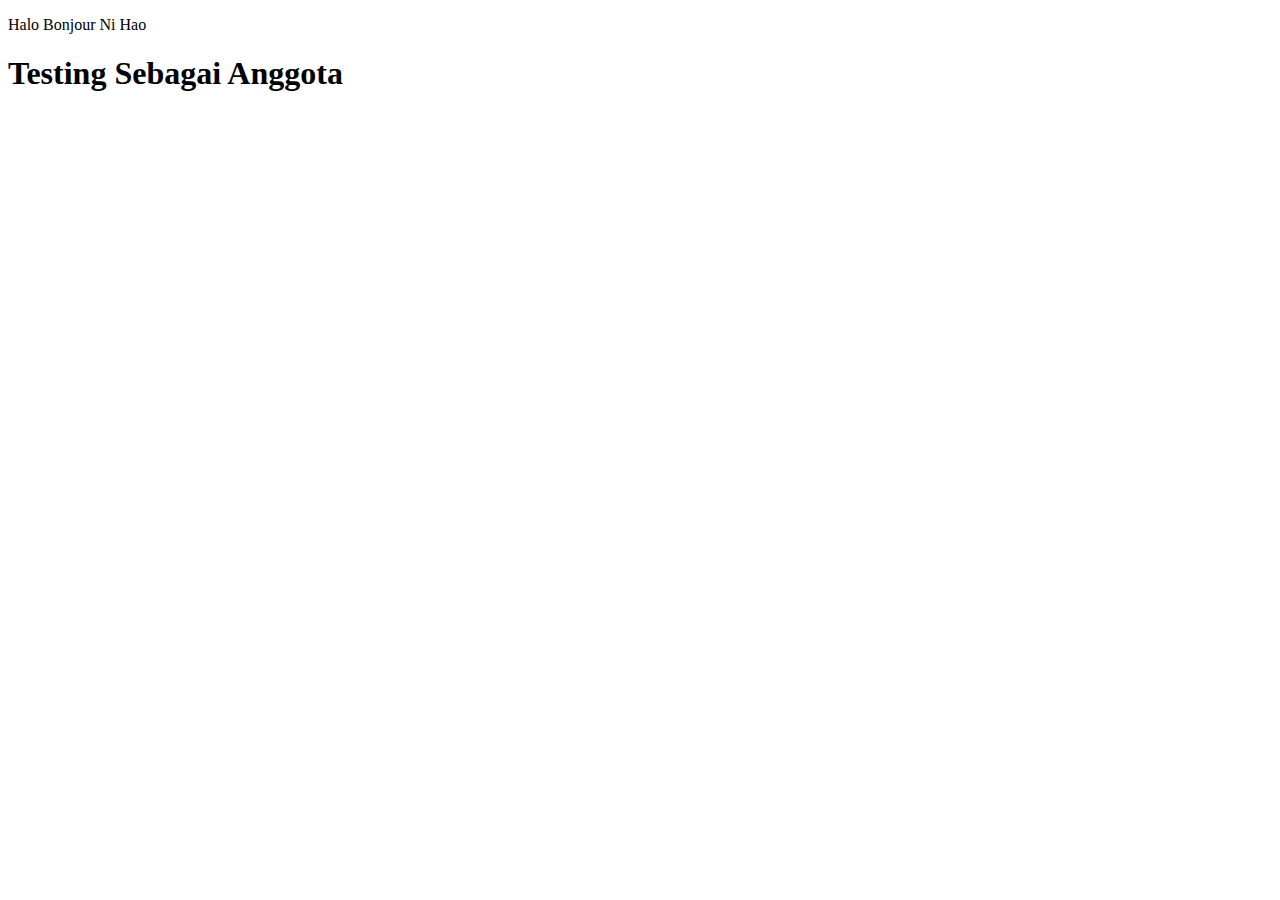
==== index.html @ b7c0f55c "mencoba testing sebagai anggota" ====
<!DOCTYPE html>
<html lang="en">
<head>
    <meta charset="UTF-8">
    <meta name="viewport" content="width=device-width, initial-scale=1.0">
    <title>Aneka Jus Seroja</title>
</head>
<body>
    <p>Halo Bonjour Ni Hao</p>

    <h1>Testing Sebagai Anggota</h1>
</body>
</html>
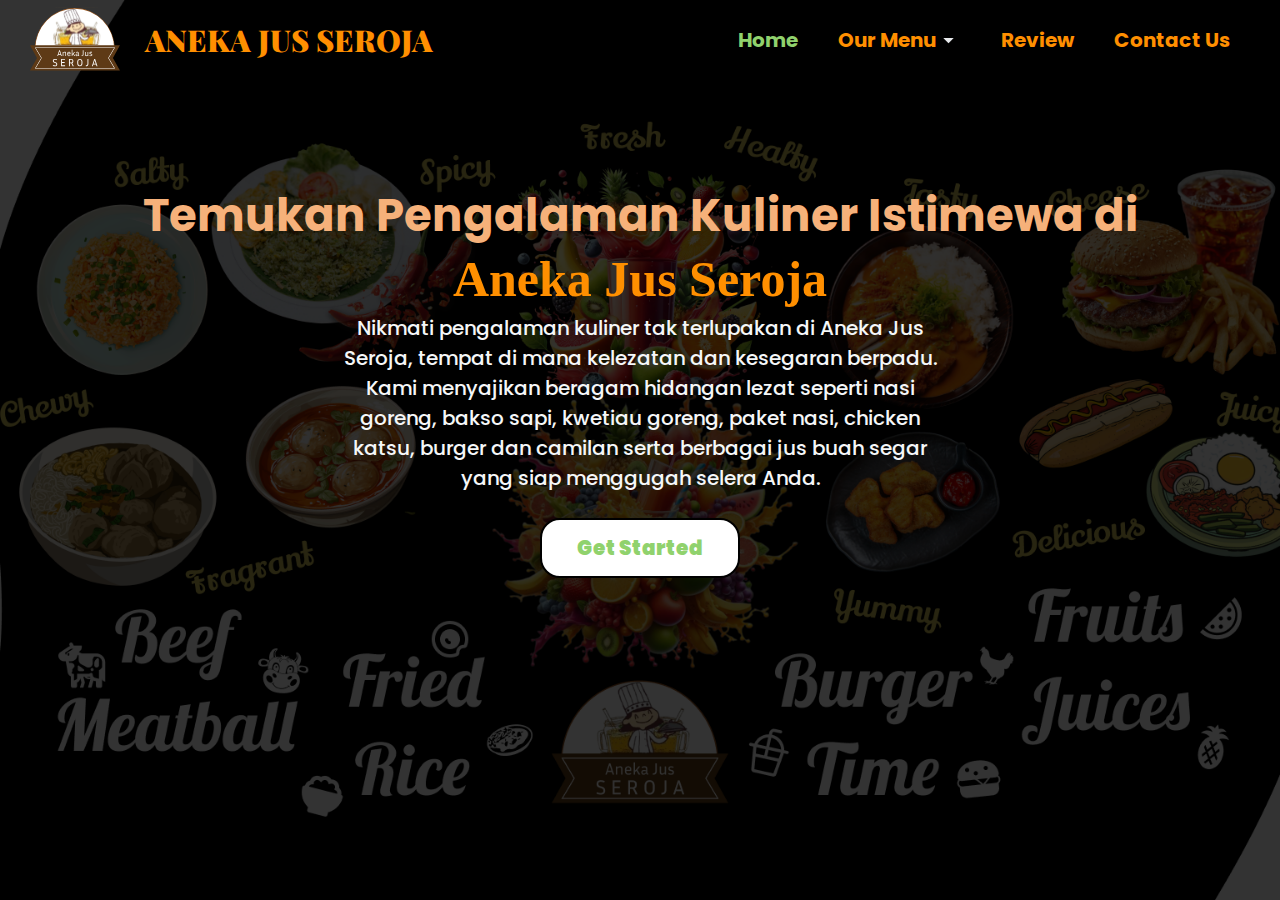
==== commit 9f8a3b34: "menyelesaikan landing page" ====
--- a/index.html
+++ b/index.html
@@ -3,11 +3,59 @@
 <head>
     <meta charset="UTF-8">
     <meta name="viewport" content="width=device-width, initial-scale=1.0">
+    <link rel="stylesheet" href="css/index.css">
     <title>Aneka Jus Seroja</title>
 </head>
 <body>
-    <p>Halo Bonjour Ni Hao</p>
+    <div class="header">
+        <div class="logo">
+            <a href="index.html"><img src="assets/logo-ajs.svg" alt="logo"></a> 
+            <a href="index.html" class="title">ANEKA JUS SEROJA</a>
+        </div>
 
-    <h1>Testing Sebagai Anggota</h1>
+        <ul class="side-bar">
+            <li onclick=hideSidebar()> <img src="assets/close.svg" alt="close"></li>
+            <li><a href="index.html" class="active">Home</a></li>
+
+            <li class="dropdown"><a href="#" class="dropbtn">Our Menu <img src="/assets/dropdown.svg" alt=""></a>
+                <ul class="dropdown-content">
+                    <li><a href="#">Menu</a></li> 
+                    <li><a href="#">Catering</a></li>
+                    <li><a href="#">Frozen Food</a></li>
+                    <li><a href="#">Snack Box</a></li>
+                </ul>
+            </li>
+
+            <li><a href="#">Review</a></li>
+            <li><a href="#">Contact Us</a></li>
+        </ul>
+
+        <ul class="nav-bar">
+            <li class="hideOnMobile"><a href="index.html" class="active">Home</a></li>
+
+            <li class="dropdown hideOnMobile"><a href="#">Our Menu <img src="/assets/dropdown.svg" alt=""></a>
+                <ul class="dropdown-content">
+                    <li class="hideOnMobile"><a href="#">Menu</a></li>
+                    <li class="hideOnMobile"><a href="#">Catering</a></li>
+                    <li class="hideOnMobile"><a href="#">Frozen Food</a></li>
+                    <li class="hideOnMobile"><a href="#">Snack Box</a></li>
+                </ul>
+            </li>
+
+            <li class="hideOnMobile"><a href="#">Review</a></li>
+            <li class="hideOnMobile"><a href="#">Contact Us</a></li>
+            <li onclick=showSidebar() class="menu-bar"> <img src="assets/menu.svg" alt="side"></li>
+        </ul>
+    </div>
+
+    <div class="text">
+        <h1 class="welcome">Temukan Pengalaman Kuliner Istimewa di</h1>
+        <h1 class="mobile">Welcome To</h1>
+        <h1 class="destination">Aneka Jus Seroja</h1>
+        <p>Nikmati pengalaman kuliner tak terlupakan di Aneka Jus Seroja, tempat di mana kelezatan dan kesegaran berpadu. Kami menyajikan beragam hidangan lezat seperti nasi goreng, bakso sapi, kwetiau goreng, paket nasi, chicken katsu, burger dan camilan serta berbagai jus buah segar yang siap menggugah selera Anda.</p>
+        <button class="btn"><a href="#">Get Started</a></button>
+    </div>
+
+    <script src="js/index.js"></script>
 </body>
 </html>--- a/css/index.css
+++ b/css/index.css
@@ -0,0 +1,427 @@
+@import url('https://fonts.googleapis.com/css2?family=Poppins:ital,wght@0,100;0,200;0,300;0,400;0,500;0,600;0,700;0,800;0,900;1,100;1,200;1,300;1,400;1,500;1,600;1,700;1,800;1,900&display=swap');
+
+
+@import url('https://fonts.googleapis.com/css2?family=Playfair+Display:ital,wght@0,400..900;1,400..900&display=swap');
+
+* {
+    padding: 0;
+    margin: 0;
+    box-sizing: border-box;
+    font-family: 'Poppins', sans-serif;
+}
+
+body {
+    min-height: 100vh;
+    color: #000000;
+    background-image: url(/assets/landing_screen_desktop.png);
+    background-repeat: no-repeat;
+    background-position: center;
+    background-size: cover;
+}
+
+.header {
+    top: 0;
+    left: 0;
+    width: 100%;
+    display: flex;
+    height: 80px;
+    padding: 0 30px;
+    background: transparent;
+    align-items: center;
+    justify-content: space-between;
+}
+
+.logo {
+    display: flex;
+    align-items: center;
+    max-width: 100%;
+}
+
+.logo img {
+    width: 100%;
+    height: auto;
+    padding: 25px 25px 0 0;
+}
+
+.logo .title {
+    text-decoration: none; 
+    font-family: 'Playfair Display', sans-serif;
+    font-weight: 900;
+    color: #FF8F00;
+    font-size: 30px;
+    padding-right: 20px;
+    transition: .5s;
+}
+
+.nav-bar {
+    list-style: none;
+    display: flex;
+    align-items: center;
+    margin-left: auto;
+}
+
+.nav-bar li a {
+    display: flex;
+    text-decoration: none;
+    padding: 0 20px;
+    color: #FF8F00;
+    font-size: 20px;
+    font-weight: bold;
+    transition: .5s;
+}
+
+.side-bar {
+    position: fixed;
+    top: 0;
+    right: 0;
+    padding: 25px 10px;
+    height: 100vh;
+    width: 300px;
+    background-color: rgba(45, 29, 29, 0.723);
+    backdrop-filter: blur(10px);
+    z-index: 999;
+    display: none;
+    flex-direction: column;
+    align-items: flex-start;
+    gap: 15px;
+}
+
+.side-bar li {
+    width: 100%;
+    list-style: none;
+}
+
+.side-bar li a {
+    display: flex;
+    text-decoration: none;
+    padding: 0 20px;
+    color: #FF8F00;
+    font-size: 20px;
+    font-weight: bold;
+    transition: .5s;
+}
+
+.nav-bar a:hover, .title:hover, .nav-bar a.active {
+    color: #90D26D;
+}
+
+.side-bar a:hover {
+    color: #90D26D;
+    background-color: #ffffff;
+    border-radius: 20px;
+}
+
+.dropdown {
+    position: relative;
+    display: inline-block;
+}
+
+.dropdown-content {
+    display: none;
+    position: absolute;
+    list-style: none;
+    min-width: 160px;
+    z-index: 1;
+}
+
+.dropdown-content li a {
+    color: #FF8F00;
+    padding: 5px 16px;
+    text-decoration: none;
+    display: block;
+}
+
+.nav-bar .dropdown:hover .dropdown-content {
+    display: block;
+    background-color: #DEFCF9;
+    border: solid;
+    border-radius: 20px;
+}
+
+.side-bar .dropdown-content {
+    display: none;
+    position: relative;
+    list-style: none;
+    width: 100%;
+    padding-left: 10px;
+    text-align: center;
+    z-index: 1000;
+}
+
+.side-bar .dropdown-content li a {
+    color: #90D26D;
+    padding: 5px 0;
+    text-decoration: none;
+    display: block;
+}
+
+.menu-bar {
+    display: none;
+}
+
+.text {
+    display: flex;
+    flex-direction: column;
+    width: 100%;
+    height: 600px;
+    align-items: center;
+    justify-content: center;
+
+}
+
+.text .welcome {
+    color: #F6B17A;
+    font-size: 45px;
+}
+
+.text .destination {
+    color: #FF8F00;
+    font-size: 50px;
+    padding-bottom: 5px;
+    font-family: "Playfair Dispair";
+    font-weight: 900;
+}
+
+.text p {
+    text-align: center;
+    width: 600px;
+    line-height: 1.5;
+    font-size: 20px;
+    font-weight: 500;
+    color: #F5F7F8;
+}
+
+.text .btn {
+    margin-top: 25px;
+    border: solid 2px;
+    border-radius: 20px;
+    width: 200px;
+    height: 60px;
+    font-size: 20px;
+    background-color: #ffffff;
+}
+
+.btn a {
+    text-decoration: none;
+    font-size: 20px;
+    font-weight: 900;
+    color: #90D26D;
+    transition: .25s;
+}
+
+.btn:hover {
+    background-color: #90D26D;
+}
+
+.btn:hover a {
+    color: #ffffff;
+}
+
+.text .mobile {
+    display: none;
+}
+
+/* untuk responsive design */
+
+@media(max-width: 1100px) {
+    .nav-bar li a {
+        padding: 0 15px;
+    }
+
+    .text .welcome {
+        font-size: 40px;
+    }
+}
+
+@media(max-width: 1000px) {
+    .logo .title {
+        font-size: 25px;
+    }
+
+    .nav-bar li a{
+        padding: 0 10px;
+    }
+
+    .text {
+        height: 700px;
+    }
+    .text .welcome {
+        font-size: 35px;
+    }
+}
+
+@media(max-width: 900px) {
+    .logo .title {
+        font-size: 20px;
+    }
+
+    .nav-bar li a {
+        padding: 0 10px;
+        font-size: 17px;
+    }
+
+    .text .welcome {
+        font-size: 30px;
+    }
+
+    .text .destination {
+        font-size: 35px;
+    }
+
+    .text p {
+        font-size: 18px;
+    }
+}
+
+@media(max-width: 800px) {
+    .hideOnMobile {
+        display: none;
+    }
+
+    .logo .title {
+        font-size: 30px;
+    }
+
+    .logo img {
+        padding-right: 30px;
+    }
+
+    .menu-bar {
+        display: block;
+    }
+}
+
+@media(max-width: 750px) {
+    .text .welcome {
+        font-size: 25px;
+    }
+
+    .text .destination {
+        padding-top: 10px;
+        font-size: 35px;
+    }
+
+    .text p {
+        font-size: 17px;
+        width: 500px;
+        padding: 15px 0;
+        text-align: none;
+    }
+}
+
+@media(max-width: 650px) {
+    .text .welcome {
+        font-size: 24px;
+    }
+
+    .text .destination {
+        padding-top: 10px;
+        font-size: 35px;
+    }
+
+    .text p {
+        font-size: 16px;
+        width: 450px;
+        padding: 15px 0;
+        text-align: none;
+    }
+}
+
+@media(max-width: 600px) {
+    .logo img {
+        width: 80%;
+        padding-right: 5px;
+    }
+
+    .logo .title {
+        font-size: 23px;
+    }
+
+    .text .welcome {
+        display: none;
+    }
+
+    .text .mobile {
+        display: flex;
+        color: #90D26D;
+    }
+
+    .text {
+        height: 650px;
+    }
+
+    .text .destination {
+        font-size: 40px;
+    }
+
+    .text p {
+        font-size: 20px;
+    }
+
+    .text .btn {
+        margin-top: 10px;
+    }
+}
+
+@media(max-width: 500px) {
+    .side-bar {
+        width: 100%;
+    }
+
+    .text p {
+        font-size: 17px;
+    }
+
+    .text .btn {
+        margin-top: 5px;
+        border: solid 2px;
+        border-radius: 20px;
+        width: 150px;
+        height: 50px;
+        font-size: 20px;
+        background-color: #ffffff;
+    }
+    
+    .btn a {
+        text-decoration: none;
+        font-size: 17px;
+        font-weight: 900;
+        color: #90D26D;
+        transition: .5s;
+    }
+
+    .btn:hover {
+        background-color: #90D26D;
+    }
+    
+    .btn:hover a {
+        color: #ffffff;
+    }
+}
+
+@media(max-width: 450px) {
+    .logo img {
+        width: 70%;
+    }
+
+    .logo .title {
+        font-size: 19.5px;
+    }
+
+    .text {
+        height: 600px;
+    }
+
+    .text p {
+        width: 350px;
+        font-size: 15px;
+    }
+}
+
+@media(max-width: 400px) {
+    .logo .title {
+        font-size: 17px;
+    }
+}
+
+
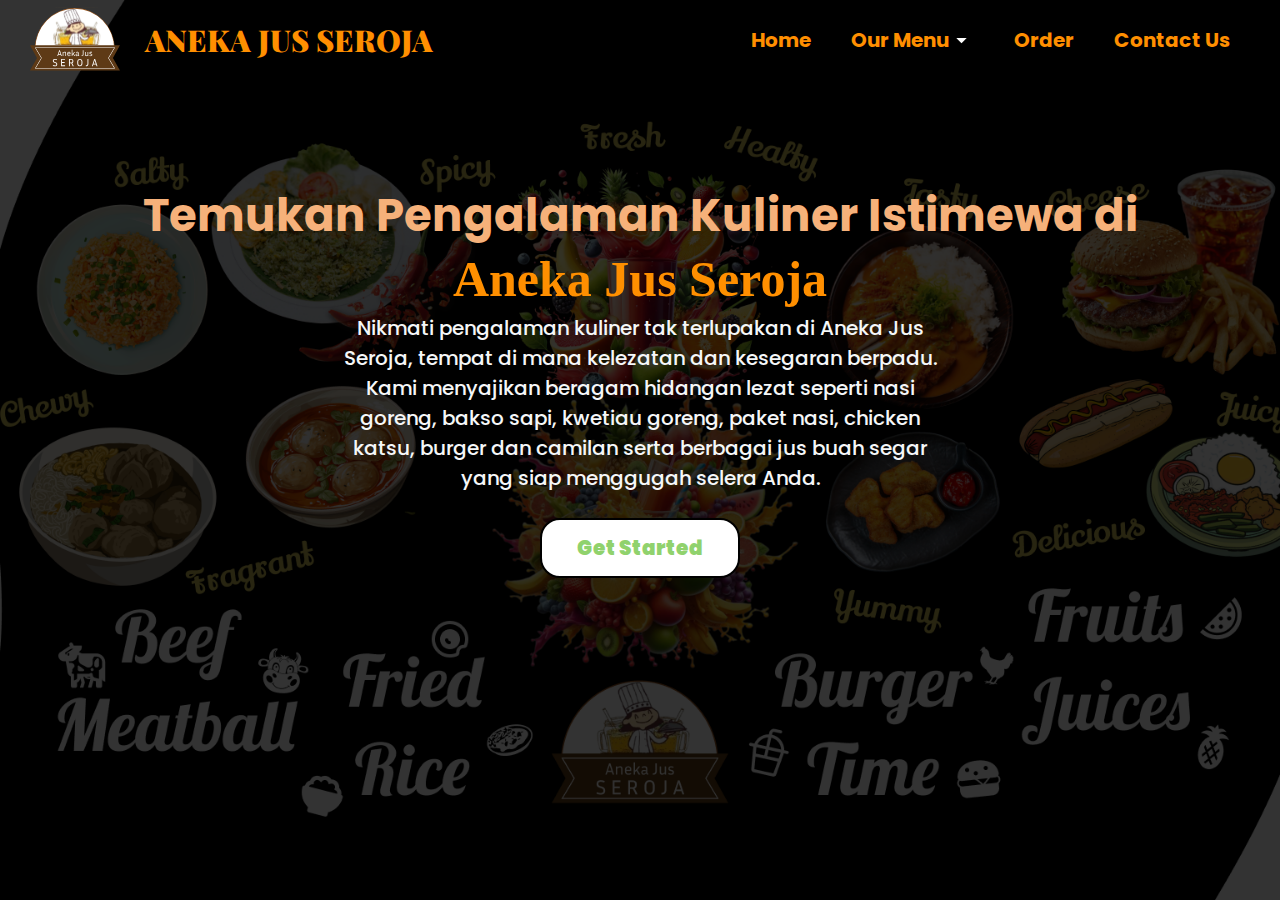
==== commit c0135f7f: "memperbaiki a href tiap page dan menambahkan contact us page" ====
--- a/index.html
+++ b/index.html
@@ -15,35 +15,35 @@
 
         <ul class="side-bar">
             <li onclick=hideSidebar()> <img src="assets/close.svg" alt="close"></li>
-            <li><a href="index.html" class="active">Home</a></li>
+            <li><a href="menu.html">Home</a></li>
 
-            <li class="dropdown"><a href="#" class="dropbtn">Our Menu <img src="/assets/dropdown.svg" alt=""></a>
+            <li class="dropdown"><a href="#" class="dropbtn">Our Menu <img src="assets/dropdown.svg" alt=""></a>
                 <ul class="dropdown-content">
-                    <li><a href="#">Menu</a></li> 
-                    <li><a href="#">Catering</a></li>
-                    <li><a href="#">Frozen Food</a></li>
-                    <li><a href="#">Snack Box</a></li>
+                    <li><a href="menuPage.html">Resto Menu</a></li> 
+                    <li><a href="menu.html#catering">Catering</a></li>
+                    <li><a href="menu.html#frozen-food">Frozen Food</a></li>
+                    <li><a href="menu.html#pudding">Pudding</a></li>
                 </ul>
             </li>
 
-            <li><a href="#">Review</a></li>
+            <li><a href="#">Order</a></li>
             <li><a href="#">Contact Us</a></li>
         </ul>
 
         <ul class="nav-bar">
-            <li class="hideOnMobile"><a href="index.html" class="active">Home</a></li>
+            <li class="hideOnMobile"><a href="menu.html">Home</a></li>
 
-            <li class="dropdown hideOnMobile"><a href="#">Our Menu <img src="/assets/dropdown.svg" alt=""></a>
+            <li class="dropdown hideOnMobile"><a href="#">Our Menu <img src="assets/dropdown.svg" alt=""></a>
                 <ul class="dropdown-content">
-                    <li class="hideOnMobile"><a href="#">Menu</a></li>
-                    <li class="hideOnMobile"><a href="#">Catering</a></li>
-                    <li class="hideOnMobile"><a href="#">Frozen Food</a></li>
-                    <li class="hideOnMobile"><a href="#">Snack Box</a></li>
+                    <li class="hideOnMobile"><a href="menuPage.html">Resto Menu</a></li>
+                    <li class="hideOnMobile"><a href="menu.html#catering">Catering</a></li>
+                    <li class="hideOnMobile"><a href="menu.html#frozen-food">Frozen Food</a></li>
+                    <li class="hideOnMobile"><a href="menu.html#pudding">Pudding</a></li>
                 </ul>
             </li>
 
-            <li class="hideOnMobile"><a href="#">Review</a></li>
-            <li class="hideOnMobile"><a href="#">Contact Us</a></li>
+            <li class="hideOnMobile"><a href="bookPage.html">Order</a></li>
+            <li class="hideOnMobile"><a href="contact.html">Contact Us</a></li>
             <li onclick=showSidebar() class="menu-bar"> <img src="assets/menu.svg" alt="side"></li>
         </ul>
     </div>
@@ -53,7 +53,7 @@
         <h1 class="mobile">Welcome To</h1>
         <h1 class="destination">Aneka Jus Seroja</h1>
         <p>Nikmati pengalaman kuliner tak terlupakan di Aneka Jus Seroja, tempat di mana kelezatan dan kesegaran berpadu. Kami menyajikan beragam hidangan lezat seperti nasi goreng, bakso sapi, kwetiau goreng, paket nasi, chicken katsu, burger dan camilan serta berbagai jus buah segar yang siap menggugah selera Anda.</p>
-        <button class="btn"><a href="#">Get Started</a></button>
+        <button class="btn"><a href="menu.html">Get Started</a></button>
     </div>
 
     <script src="js/index.js"></script>
--- a/css/index.css
+++ b/css/index.css
@@ -107,7 +107,7 @@
 
 .side-bar a:hover {
     color: #90D26D;
-    background-color: #ffffff;
+    background-color: #FCDC94;
     border-radius: 20px;
 }
 
@@ -149,10 +149,14 @@
 }
 
 .side-bar .dropdown-content li a {
-    color: #90D26D;
+    color: #FF8F00;
     padding: 5px 0;
     text-decoration: none;
     display: block;
+}
+
+.side-bar .dropdown-content li a:hover {
+    color: #90D26D;
 }
 
 .menu-bar {
@@ -405,7 +409,7 @@
     }
 
     .logo .title {
-        font-size: 19.5px;
+        font-size: 19px;
     }
 
     .text {
